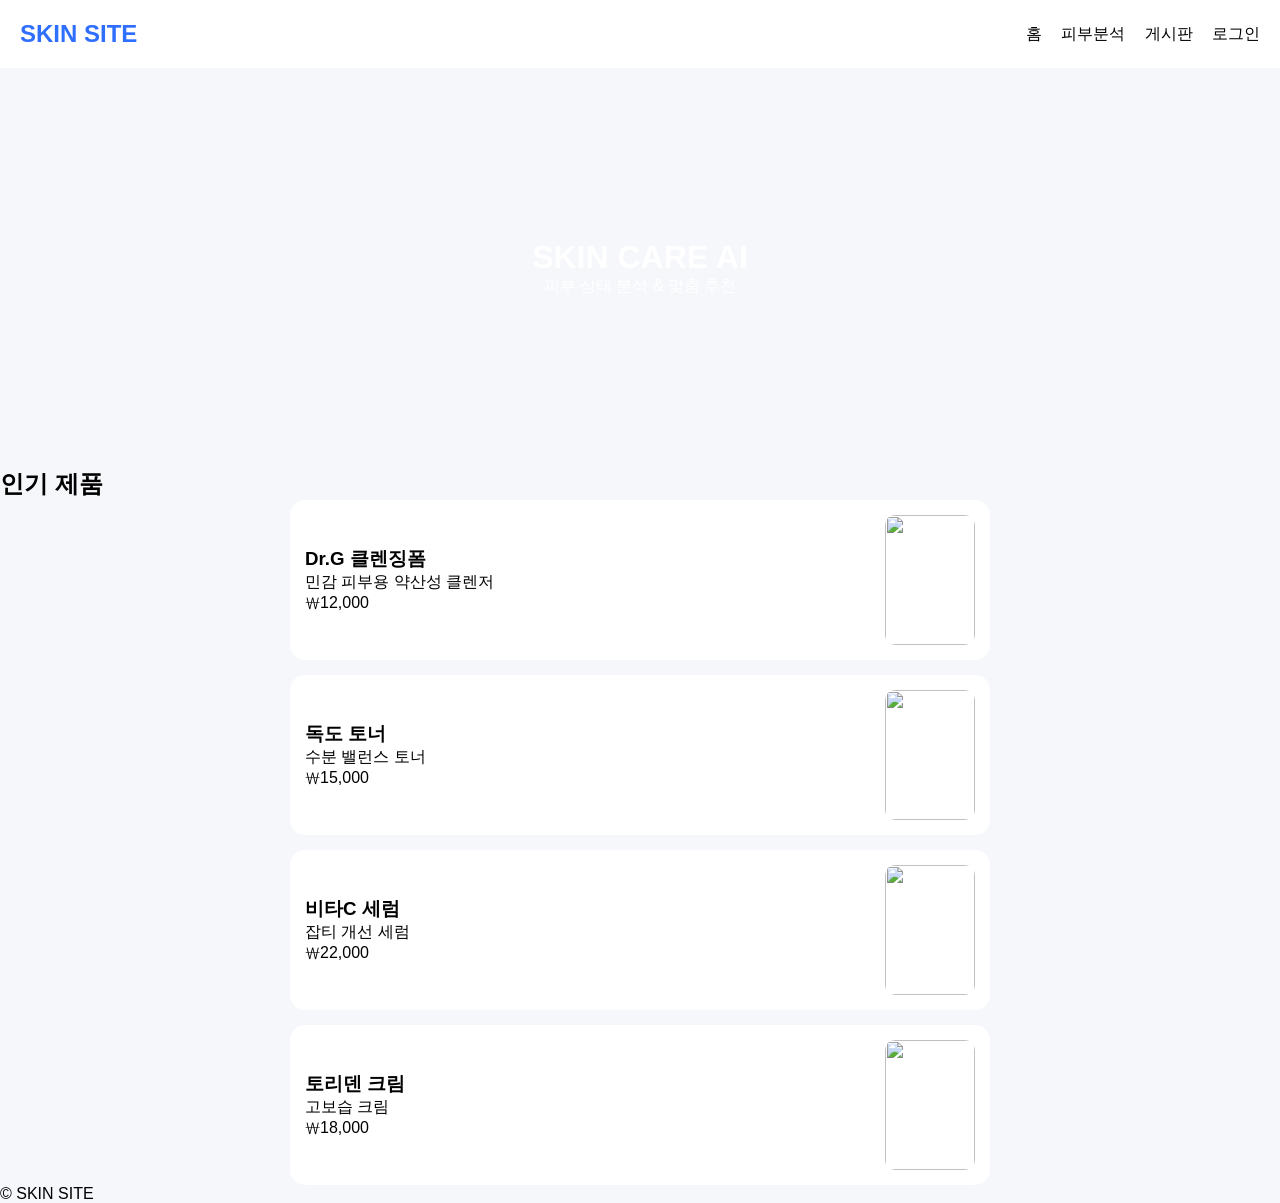
==== index.html @ 1b104e14 "Add files via upload" ====
<!DOCTYPE html>
<html lang="ko">
<head>
<meta charset="UTF-8">
<title>SKIN SITE</title>
<link rel="stylesheet" href="style.css">
</head>

<body>

<header>
    <div class="logo">SKIN SITE</div>
    <nav>
        <a href="index.html">홈</a>
        <a href="analysis.html">피부분석</a>
        <a href="community.html">게시판</a>
        <a href="login.html">로그인</a>
    </nav>
</header>

<div class="hero">
    <div>
        <h1>SKIN CARE AI</h1>
        <p>피부 상태 분석 & 맞춤 추천</p>
    </div>
</div>

<h2 class="section-title">인기 제품</h2>

<div class="product-container">

    <div class="product-card">
        <div class="product-info">
            <h3>Dr.G 클렌징폼</h3>
            <p>민감 피부용 약산성 클렌저</p>
            <span>₩12,000</span>
        </div>
        <img src="images/drg.jpg">
    </div>

    <div class="product-card">
        <div class="product-info">
            <h3>독도 토너</h3>
            <p>수분 밸런스 토너</p>
            <span>₩15,000</span>
        </div>
        <img src="images/dokdo.jpg">
    </div>

    <div class="product-card">
        <div class="product-info">
            <h3>비타C 세럼</h3>
            <p>잡티 개선 세럼</p>
            <span>₩22,000</span>
        </div>
        <img src="images/vitac.jpg">
    </div>

    <div class="product-card">
        <div class="product-info">
            <h3>토리덴 크림</h3>
            <p>고보습 크림</p>
            <span>₩18,000</span>
        </div>
        <img src="images/torriden.jpg">
    </div>

</div>

<footer>© SKIN SITE</footer>

</body>
</html>
---- style.css ----
*{
    margin:0;
    padding:0;
    box-sizing:border-box;
}

body{
    background:#f5f7fb;
    font-family:sans-serif;
}

header{
    background:white;
    padding:20px;
    display:flex;
    justify-content:space-between;
    align-items:center;
}

.logo{
    font-size:24px;
    font-weight:bold;
    color:#2f6fff;
}

nav a{
    margin-left:15px;
    text-decoration:none;
    color:black;
}

.hero{
    height:400px;
    background:url("images/banner.jpg");
    background-size:cover;
    background-position:center;
    display:flex;
    justify-content:center;
    align-items:center;
    color:white;
    text-align:center;
}

.product-container{
    display:flex;
    flex-direction:column;
    gap:15px;
    align-items:center;
}

.product-card{
    width:90%;
    max-width:700px;
    background:white;
    padding:15px;
    border-radius:15px;
    display:flex;
    justify-content:space-between;
    align-items:center;
}

.product-card img{
    width:90px;
    height:130px;
    object-fit:cover;
    border-radius:10px;
}

.analysis-box, .result-box{
    width:90%;
    max-width:600px;
    margin:60px auto;
    background:white;
    padding:25px;
    border-radius:15px;
}

.check-group{
    display:grid;
    grid-template-columns:1fr 1fr;
    gap:10px;
}

textarea{
    width:100%;
    height:100px;
    margin-top:10px;
}

.analysis-btn{
    width:100%;
    padding:15px;
    background:#2f6fff;
    color:white;
    border:none;
    margin-top:10px;
}

.post{
    display:flex;
    gap:10px;
    background:white;
    padding:10px;
    margin-top:10px;
    border-radius:10px;
}
.result-box img{
    width: 120px;
    height: 120px;
    object-fit: cover;
    border-radius: 10px;
}

nav a.nav-btn{
    padding:8px 14px;
    border-radius:8px;
    border:1px solid #ddd;
    text-decoration:none;
    color:black;
    margin-left:8px;
    display:inline-block;
}

nav a.signup-btn{
    background:#2f6fff;
    color:white;
    border:none;
}

.post img{
    width:120px;
    height:120px;
    object-fit:cover;
    border-radius:10px;
}
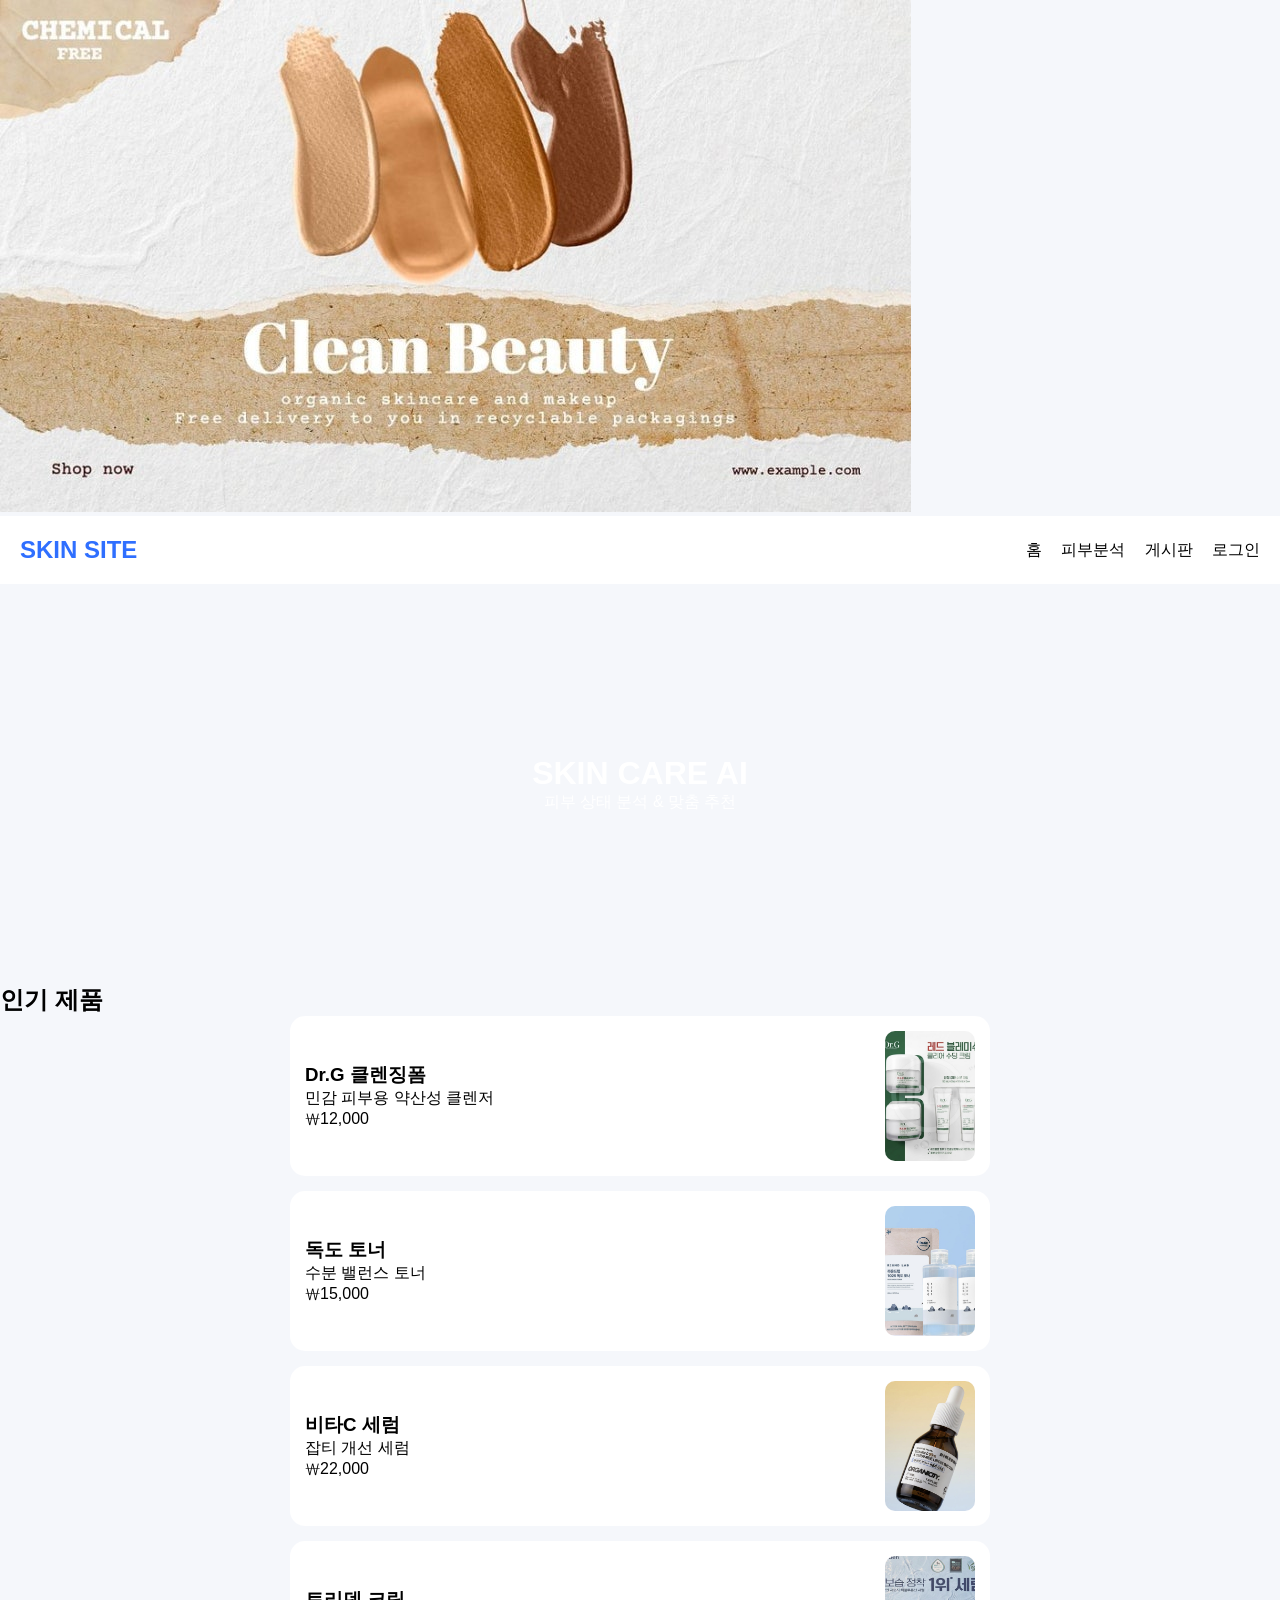
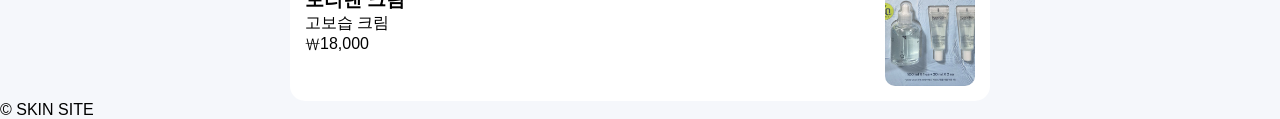
==== commit 0bff0c5d: "Update index.html" ====
--- a/index.html
+++ b/index.html
@@ -7,6 +7,10 @@
 </head>
 
 <body>
+
+<div class="banner">
+    <img src="banner.jpg">
+</div>
 
 <header>
     <div class="logo">SKIN SITE</div>
@@ -35,7 +39,7 @@
             <p>민감 피부용 약산성 클렌저</p>
             <span>₩12,000</span>
         </div>
-        <img src="images/drg.jpg">
+        <img src="drg.jpg">
     </div>
 
     <div class="product-card">
@@ -44,7 +48,7 @@
             <p>수분 밸런스 토너</p>
             <span>₩15,000</span>
         </div>
-        <img src="images/dokdo.jpg">
+        <img src="dokdo.jpg">
     </div>
 
     <div class="product-card">
@@ -53,7 +57,7 @@
             <p>잡티 개선 세럼</p>
             <span>₩22,000</span>
         </div>
-        <img src="images/vitac.jpg">
+        <img src="vitac.jpg">
     </div>
 
     <div class="product-card">
@@ -62,7 +66,7 @@
             <p>고보습 크림</p>
             <span>₩18,000</span>
         </div>
-        <img src="images/torriden.jpg">
+        <img src="torriden.jpg">
     </div>
 
 </div>
@@ -70,4 +74,4 @@
 <footer>© SKIN SITE</footer>
 
 </body>
-</html>+</html>
